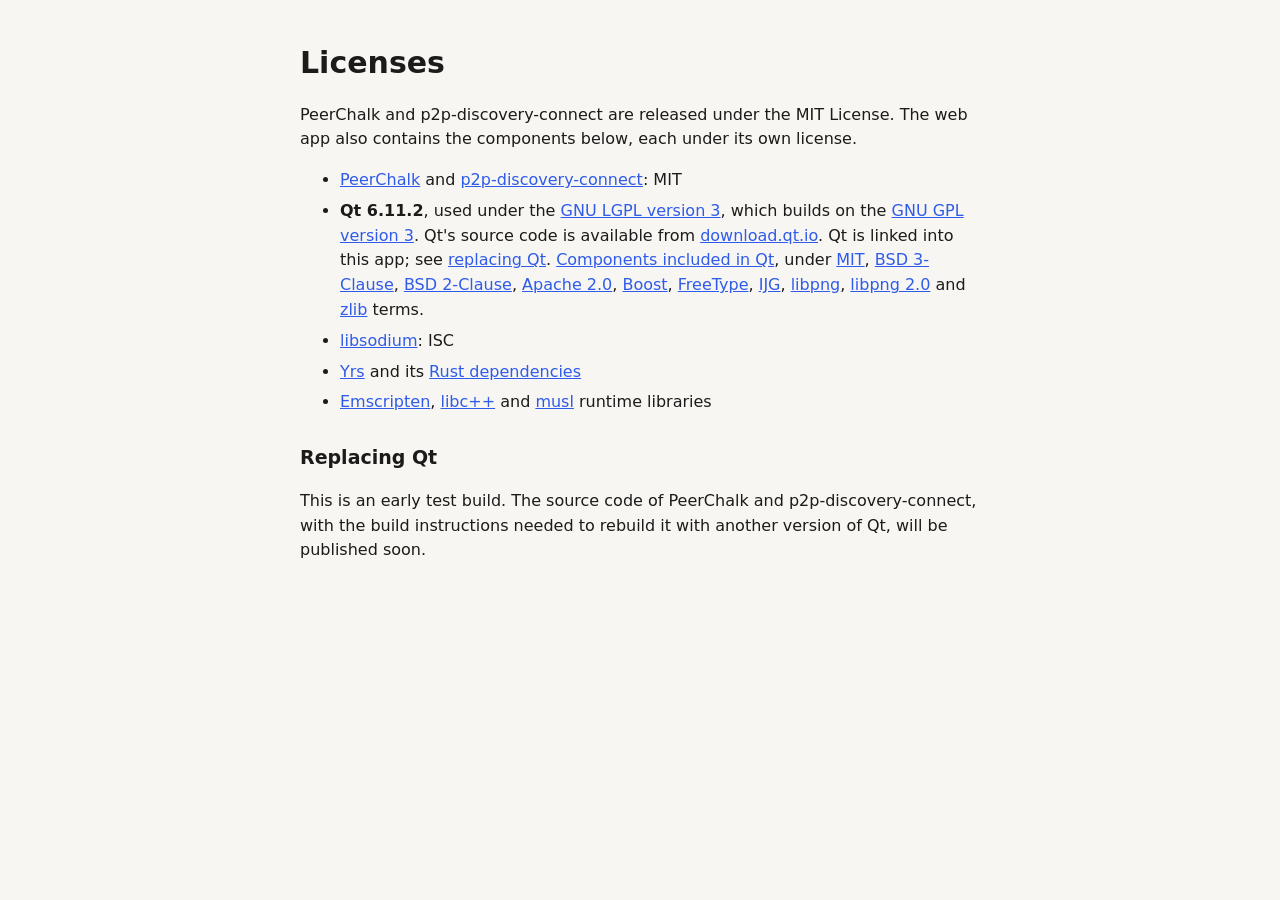
==== licenses/index.html @ 4bf89625 "Publish the PeerChalk test build Co-Authored-By: Claude Opus 5.5 <noreply@anthropic.com>" ====
<!doctype html>
<html lang="en">
<head>
<meta charset="utf-8">
<meta name="viewport" content="width=device-width, initial-scale=1">
<title>PeerChalk licenses</title>
<link rel="stylesheet" href="../page.css">
</head>
<body>
<main>
<h1>Licenses</h1>
<p>PeerChalk and p2p-discovery-connect are released under the MIT License. The web app also
contains the components below, each under its own license.</p>
<ul>
<li><a href="PeerChalk-MIT.txt">PeerChalk</a> and
    <a href="p2p-discovery-connect-MIT.txt">p2p-discovery-connect</a>: MIT</li>
<li><strong>Qt 6.11.2</strong>, used under the
    <a href="Qt-LGPL-3.0-only.txt">GNU LGPL version 3</a>, which builds on the
    <a href="Qt-GPL-3.0-only.txt">GNU GPL version 3</a>. Qt's source code is available from
    <a href="https://download.qt.io/official_releases/qt/6.11/6.11.2/">download.qt.io</a>.
    Qt is linked into this app; see <a href="#relinking">replacing Qt</a>.
    <a href="Qt-components.txt">Components included in Qt</a>, under
    <a href="Qt-MIT.txt">MIT</a>, <a href="Qt-BSD-3-Clause.txt">BSD 3-Clause</a>,
    <a href="Qt-BSD-2-Clause.txt">BSD 2-Clause</a>, <a href="Qt-Apache-2.0.txt">Apache 2.0</a>,
    <a href="Qt-BSL-1.0.txt">Boost</a>, <a href="Qt-FTL.txt">FreeType</a>,
    <a href="Qt-IJG.txt">IJG</a>, <a href="Qt-Libpng.txt">libpng</a>,
    <a href="Qt-libpng-2.0.txt">libpng 2.0</a> and <a href="Qt-Zlib.txt">zlib</a> terms.</li>
<li><a href="libsodium-ISC.txt">libsodium</a>: ISC</li>
<li><a href="Yrs-MIT.txt">Yrs</a> and its <a href="Rust-crates.txt">Rust dependencies</a></li>
<li><a href="Emscripten.txt">Emscripten</a>, <a href="libc++-Apache-2.0-LLVM.txt">libc++</a> and
    <a href="musl-MIT.txt">musl</a> runtime libraries</li>
</ul>
<h2 id="relinking">Replacing Qt</h2>
<p>This is an early test build. The source code of PeerChalk and p2p-discovery-connect, with
the build instructions needed to rebuild it with another version of Qt, will be published
soon.</p>
</main>
</body>
</html>
---- page.css ----
:root { color-scheme: light; --ink: #1c1b19; --muted: #625f59; --paper: #f7f6f2; --accent: #2f5bea; }
body { margin: 0; background: var(--paper); color: var(--ink); font: 16px/1.55 system-ui, sans-serif; }
main { max-width: 680px; margin: 0 auto; padding: 40px 20px 64px; }
h1 { font-size: 30px; font-weight: 600; margin: 0 0 16px; }
h2 { font-size: 19px; font-weight: 600; margin: 28px 0 8px; }
a { color: var(--accent); }
li { margin: 6px 0; }
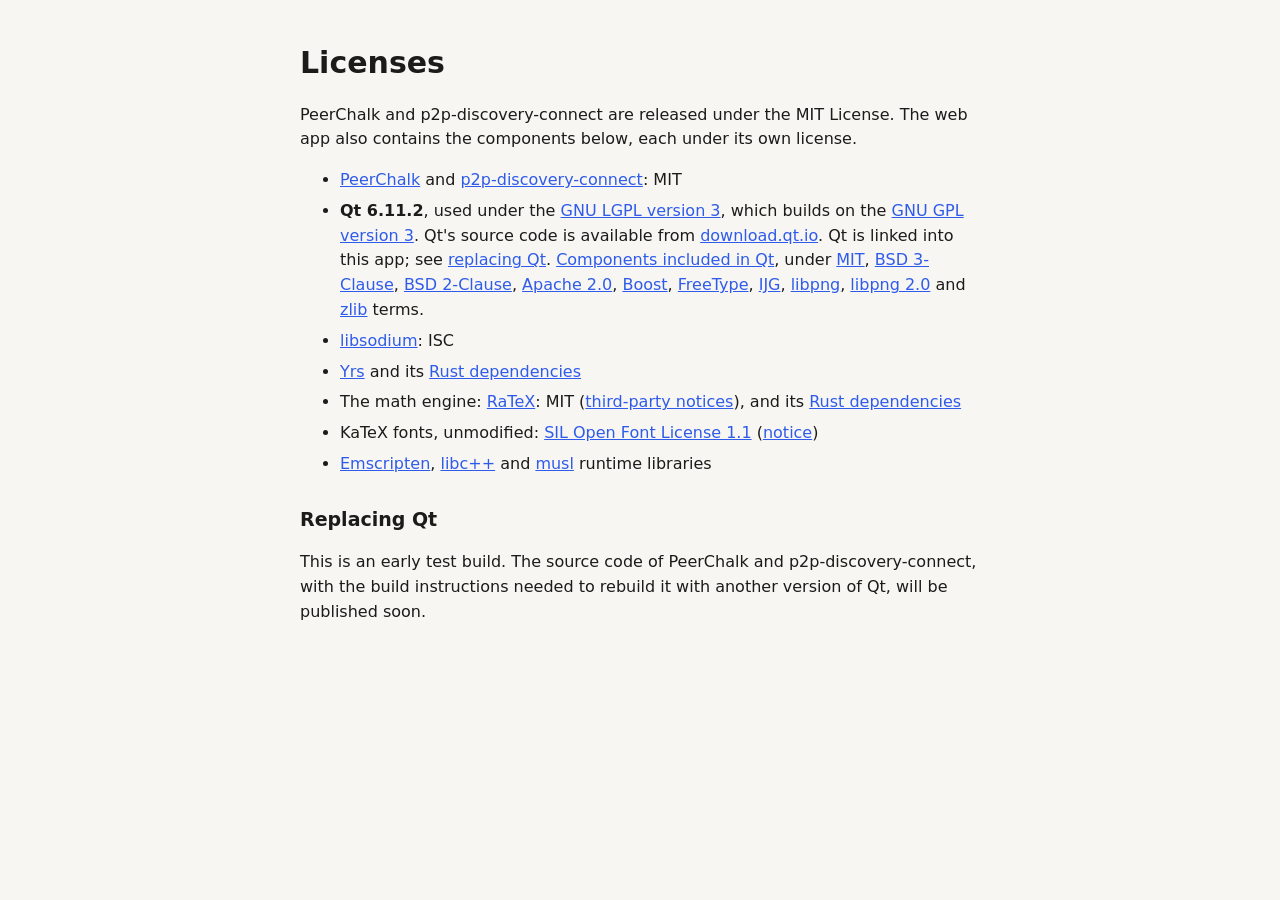
==== commit 1684b2d2: "Update the test build with text boxes and equations Co-Authored-By: Claude Opus 5.5 <noreply@anthrop" ====
--- a/licenses/index.html
+++ b/licenses/index.html
@@ -27,6 +27,11 @@
     <a href="Qt-libpng-2.0.txt">libpng 2.0</a> and <a href="Qt-Zlib.txt">zlib</a> terms.</li>
 <li><a href="libsodium-ISC.txt">libsodium</a>: ISC</li>
 <li><a href="Yrs-MIT.txt">Yrs</a> and its <a href="Rust-crates.txt">Rust dependencies</a></li>
+<li>The math engine: <a href="RaTeX-MIT.txt">RaTeX</a>: MIT
+    (<a href="RaTeX-third-party.txt">third-party notices</a>), and its
+    <a href="Math-Rust-crates.txt">Rust dependencies</a></li>
+<li>KaTeX fonts, unmodified: <a href="KaTeX-fonts-OFL-1.1.txt">SIL Open Font License 1.1</a>
+    (<a href="KaTeX-fonts-notice.txt">notice</a>)</li>
 <li><a href="Emscripten.txt">Emscripten</a>, <a href="libc++-Apache-2.0-LLVM.txt">libc++</a> and
     <a href="musl-MIT.txt">musl</a> runtime libraries</li>
 </ul>
